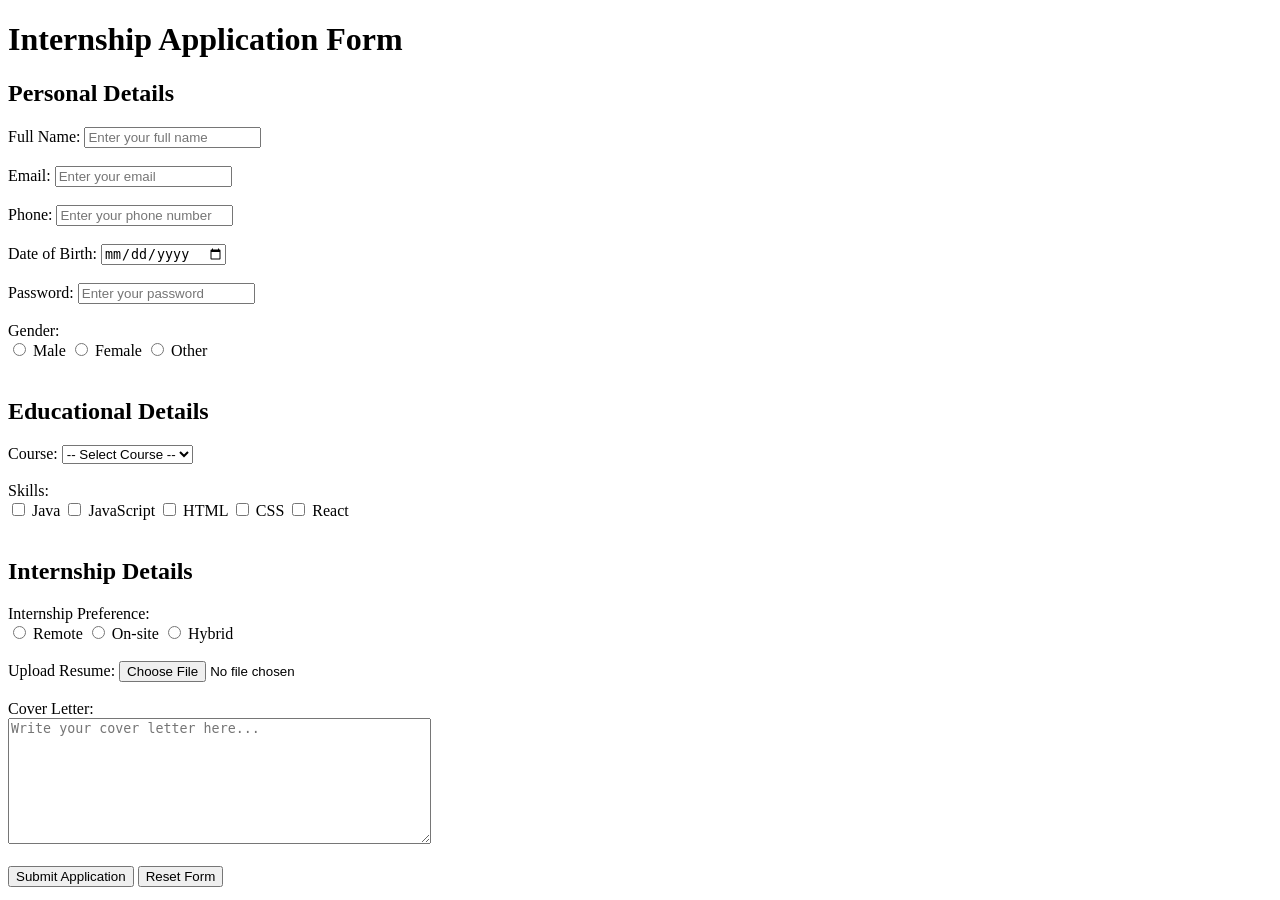
==== web_devlopment_practice/index.html @ 4a2ec178 "add index file for html practice" ====
<!DOCTYPE html>
<html lang="en">
<head>
    <meta charset="UTF-8">
    <meta name="viewport" content="width=device-width, initial-scale=1.0">
    <title>Internship Application Form</title>
</head>
<body>

    <h1>Internship Application Form</h1>

    <form action="#" method="post" enctype="multipart/form-data">

        <!-- Personal Details -->
        <h2>Personal Details</h2>

        <label for="fullname">Full Name:</label>
        <input type="text" id="fullname" name="fullname"
               placeholder="Enter your full name" required>
        <br><br>

        <label for="email">Email:</label>
        <input type="email" id="email" name="email"
               placeholder="Enter your email" required>
        <br><br>

        <label for="phone">Phone:</label>
        <input type="tel" id="phone" name="phone"
               placeholder="Enter your phone number" required>
        <br><br>

        <label for="dob">Date of Birth:</label>
        <input type="date" id="dob" name="dob" required>
        <br><br>

        <label for="password">Password:</label>
        <input type="password" id="password" name="password"
               placeholder="Enter your password" required>
        <br><br>

        <!-- Gender -->
        <label>Gender:</label><br>

        <input type="radio" id="male" name="gender" value="Male" required>
        <label for="male">Male</label>

        <input type="radio" id="female" name="gender" value="Female">
        <label for="female">Female</label>

        <input type="radio" id="other" name="gender" value="Other">
        <label for="other">Other</label>

        <br><br>

        <!-- Education -->
        <h2>Educational Details</h2>

        <label for="course">Course:</label>
        <select id="course" name="course" required>
            <option value="">-- Select Course --</option>
            <option value="CSE">CSE</option>
            <option value="IT">IT</option>
            <option value="ECE">ECE</option>
            <option value="Mechanical">Mechanical</option>
        </select>

        <br><br>

        <!-- Skills -->
        <label>Skills:</label><br>

        <input type="checkbox" id="java" name="skills" value="Java">
        <label for="java">Java</label>

        <input type="checkbox" id="javascript" name="skills" value="JavaScript">
        <label for="javascript">JavaScript</label>

        <input type="checkbox" id="html" name="skills" value="HTML">
        <label for="html">HTML</label>

        <input type="checkbox" id="css" name="skills" value="CSS">
        <label for="css">CSS</label>

        <input type="checkbox" id="react" name="skills" value="React">
        <label for="react">React</label>

        <br><br>

        <!-- Internship Preference -->
        <h2>Internship Details</h2>

        <label>Internship Preference:</label><br>

        <input type="radio" id="remote" name="internship_preference" value="Remote" required>
        <label for="remote">Remote</label>

        <input type="radio" id="onsite" name="internship_preference" value="On-site">
        <label for="onsite">On-site</label>

        <input type="radio" id="hybrid" name="internship_preference" value="Hybrid">
        <label for="hybrid">Hybrid</label>

        <br><br>

        <!-- Resume -->
        <label for="resume">Upload Resume:</label>
        <input type="file" id="resume" name="resume"
               accept=".pdf,.doc,.docx" required>

        <br><br>

        <!-- Cover Letter -->
        <label for="coverletter">Cover Letter:</label><br>
        <textarea id="coverletter" name="coverletter"
                  rows="8" cols="50"
                  placeholder="Write your cover letter here..."
                  required></textarea>

        <br><br>

        <!-- Buttons -->
        <input type="submit" value="Submit Application">
        <input type="reset" value="Reset Form">

    </form>

</body>
</html>
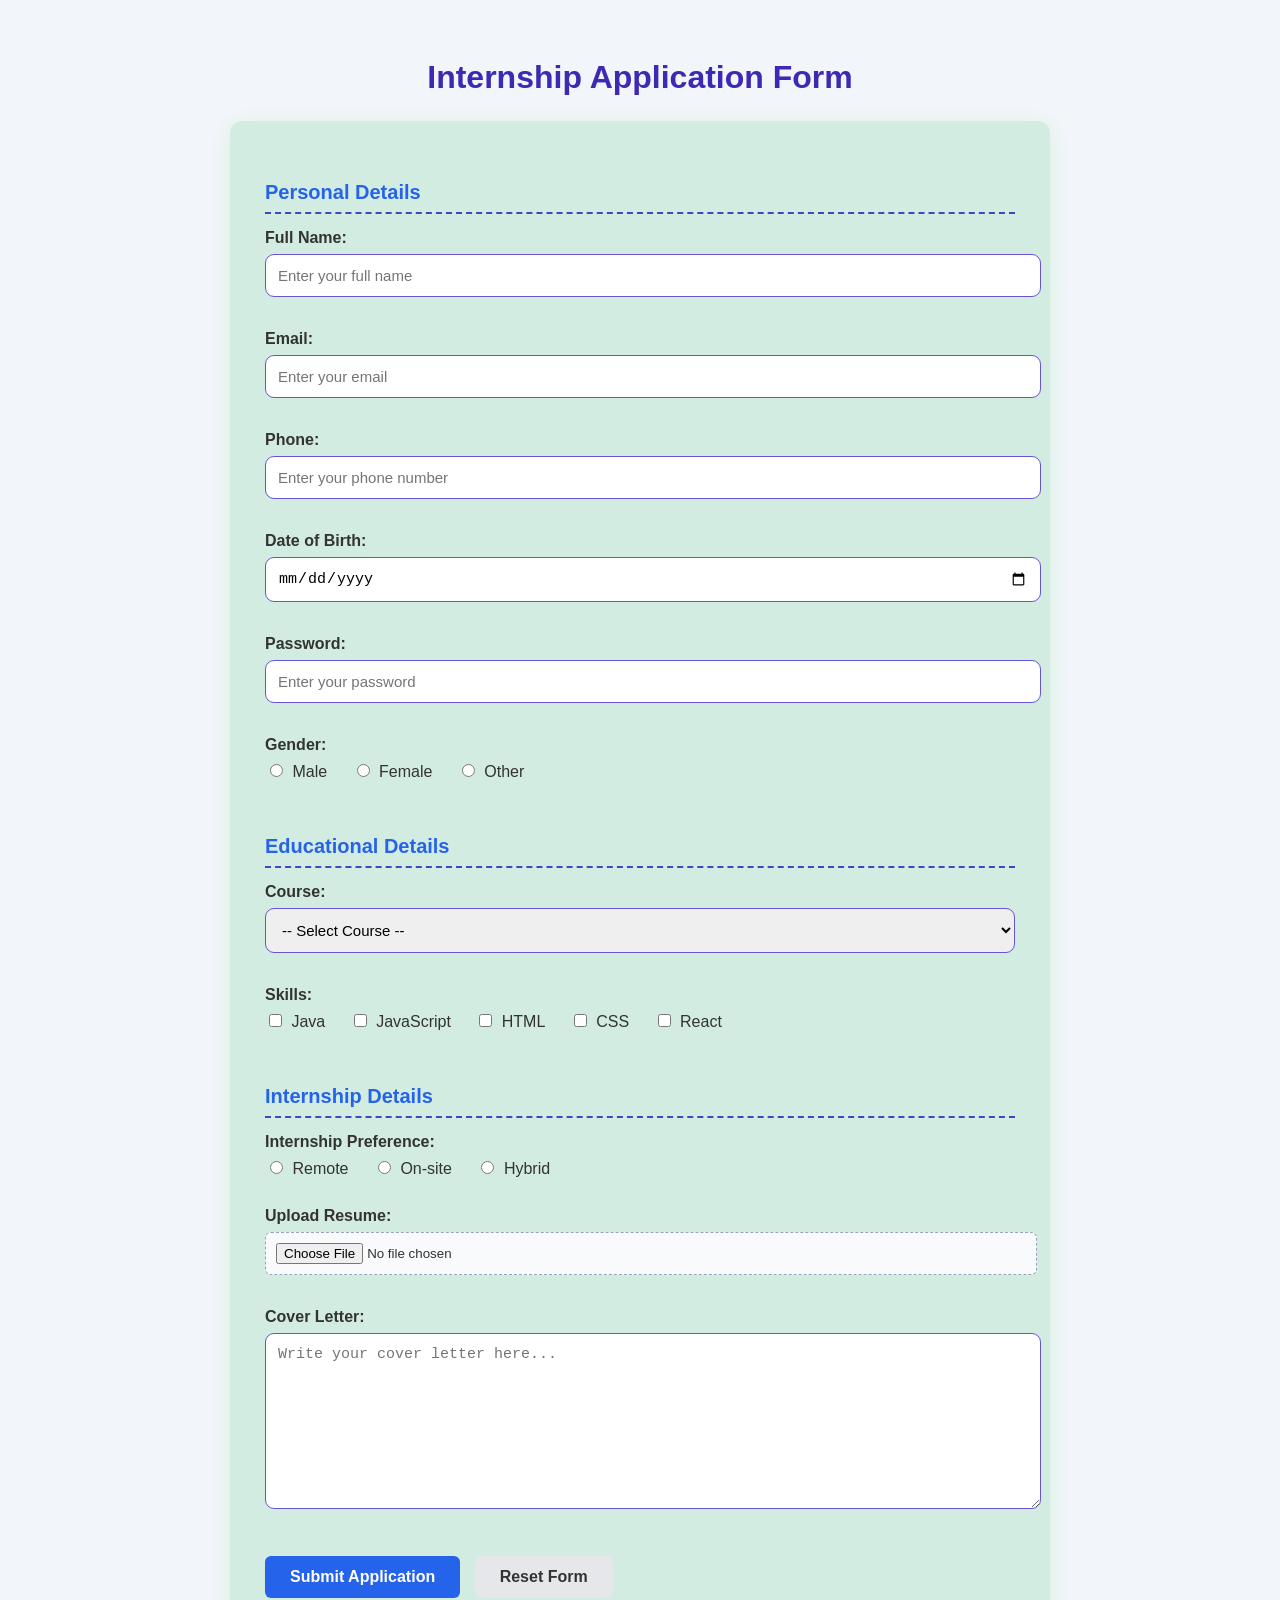
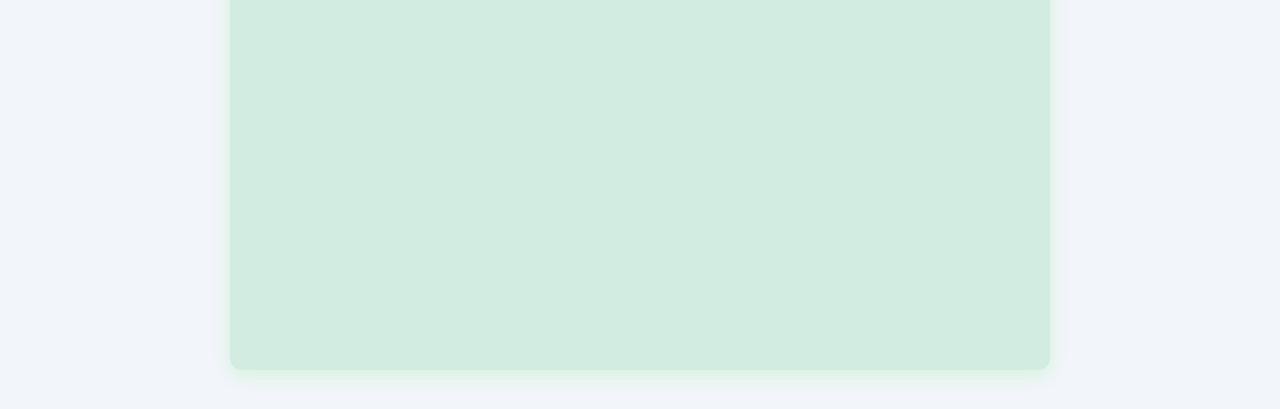
==== commit c00c74f3: "add .css b" ====
--- a/web_devlopment_practice/index.html
+++ b/web_devlopment_practice/index.html
@@ -4,6 +4,8 @@
     <meta charset="UTF-8">
     <meta name="viewport" content="width=device-width, initial-scale=1.0">
     <title>Internship Application Form</title>
+    <link rel="stylesheet" href="style.css">
+    
 </head>
 <body>
 
@@ -121,6 +123,8 @@
         <!-- Buttons -->
         <input type="submit" value="Submit Application">
         <input type="reset" value="Reset Form">
+        <br><br>
+        <iframe width="560" height="315" src="https://www.youtube.com/embed/66qtyCHyCDU?si=xgplO1SEhyRpHO3M" title="YouTube video player" frameborder="0" allow="accelerometer; autoplay; clipboard-write; encrypted-media; gyroscope; picture-in-picture; web-share" referrerpolicy="strict-origin-when-cross-origin" allowfullscreen></iframe>
 
     </form>
 
--- a/web_devlopment_practice/style.css
+++ b/web_devlopment_practice/style.css
@@ -0,0 +1,162 @@
+/* Reset */
+
+{
+    box-sizing: border-box;
+    margin: 0;
+    padding: 0;
+}
+/* Page */
+body {
+    font-family: Arial, sans-serif;
+    background: #f2f5f9;
+    color: #333;
+    padding: 30px 15px;
+}
+
+/* Main Heading */
+h1 {
+    text-align: center;
+    color: #3d29b3;
+    margin-bottom: 25px;
+    font-size: 32px;
+}
+
+/* Form Container */
+form {
+    max-width: 750px;
+    margin: auto;
+    background: rgb(211, 236, 225);
+    padding: 35px;
+    border-radius: 12px;
+    box-shadow: 0 5px 20px rgba(12, 233, 30, 0.12);
+}
+
+/* Section Headings */
+h2 {
+    color: #2563eb;
+    font-size: 20px;
+    margin: 25px 0 15px;
+    padding-bottom: 8px;
+    border-bottom: 2px dashed #3f48c0;
+}
+
+/* Labels */
+label {
+    font-weight: 600;
+    display: inline-block;
+    margin-bottom: 7px;
+}
+
+/* Text Inputs */
+input[type="text"],
+input[type="email"],
+input[type="tel"],
+input[type="date"],
+input[type="password"],
+select,
+textarea {
+    width: 100%;
+    padding: 12px;
+    margin-bottom: 15px;
+    border: 1px solid #6855d4;
+    border-radius: 9px;
+    font-size: 15px;
+    outline: none;
+    transition: 0.3s;
+}
+
+/* Focus Effect */
+input[type="text"]:focus,
+input[type="email"]:focus,
+input[type="tel"]:focus,
+input[type="date"]:focus,
+input[type="password"]:focus,
+select:focus,
+textarea:focus {
+    border-color: #dbc3c3;
+    box-shadow: 0 0 5px rgba(37, 99, 235, 0.25);
+}
+
+/* Textarea */
+textarea {
+    resize: vertical;
+    min-height: 150px;
+}
+
+/* Radio Buttons & Checkboxes */
+input[type="radio"],
+input[type="checkbox"] {
+    margin-right: 5px;
+    margin-bottom: 15px;
+    accent-color: #2563eb;
+}
+
+input[type="radio"] + label,
+input[type="checkbox"] + label {
+    font-weight: normal;
+    margin-right: 20px;
+}
+
+/* File Input */
+input[type="file"] {
+    width: 100%;
+    padding: 10px;
+    margin-bottom: 15px;
+    border: 1px dashed #94a3b8;
+    border-radius: 6px;
+    background: #f8fafc;
+}
+
+/* Buttons */
+input[type="submit"],
+input[type="reset"] {
+    padding: 12px 25px;
+    border: none;
+    border-radius: 6px;
+    font-size: 16px;
+    font-weight: bold;
+    cursor: pointer;
+    margin-top: 10px;
+}
+
+/* Submit */
+input[type="submit"] {
+    background: #2563eb;
+    color: white;
+}
+
+input[type="submit"]:hover {
+    background: #3d0694;
+}
+
+/* Reset */
+input[type="reset"] {
+    background: #e5e7eb;
+    color: #333;
+    margin-left: 10px;
+}
+
+input[type="reset"]:hover {
+    background: #a5aeb8;
+}
+
+/* Mobile Responsive */
+@media (max-width: 600px) {
+    body {
+        padding: 15px;
+    }
+
+    form {
+        padding: 20px;
+    }
+
+    h1 {
+        font-size: 26px;
+    }
+
+    input[type="submit"],
+    input[type="reset"] {
+        width: 100%;
+        margin: 5px 0;
+    }
+}
